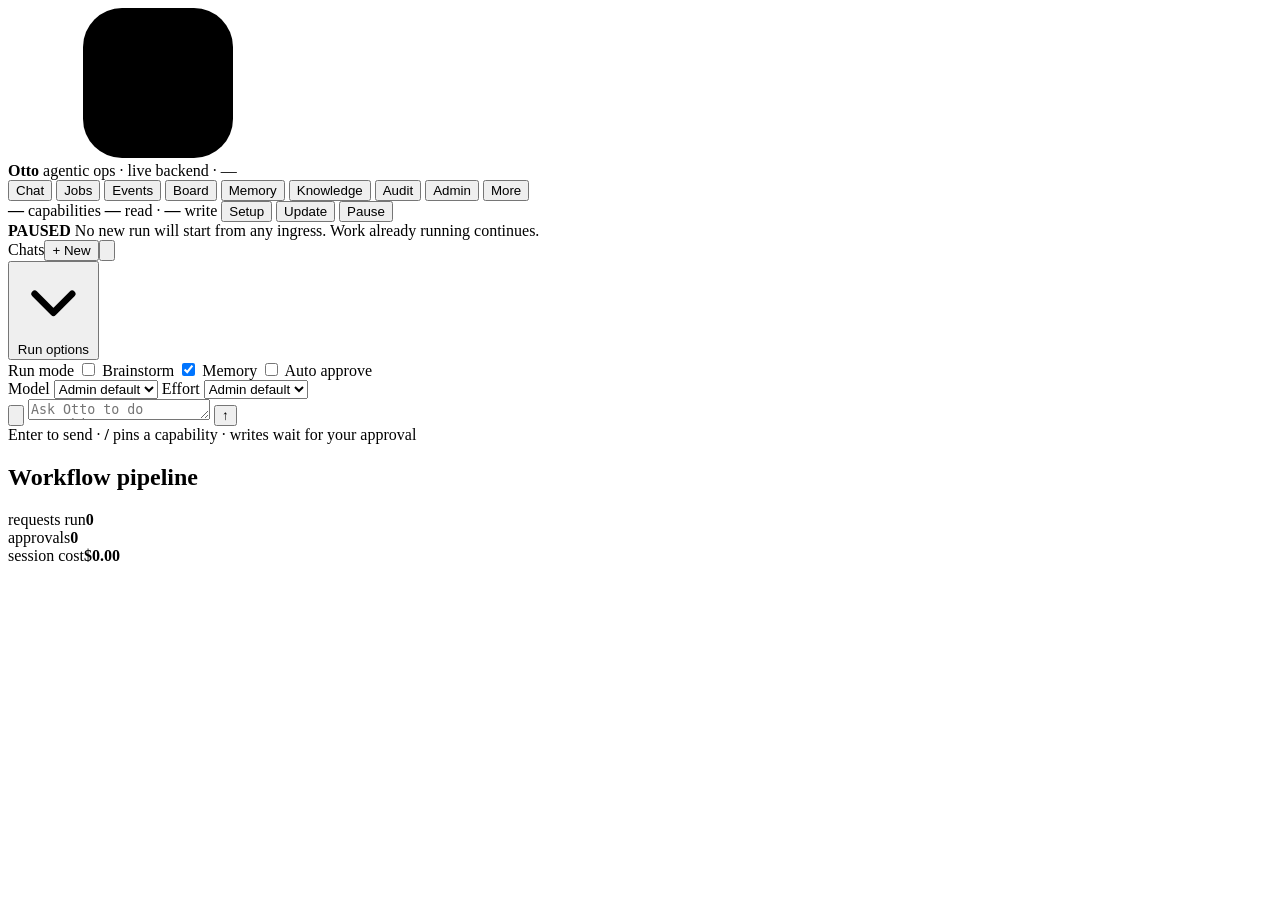
==== web/index.html @ 35f5cbdb "Group chats about one ticket or PR into workstreams, surfaced on the Swarm board" ====
<!doctype html>
<html lang="en">
<head>
<meta charset="utf-8">
<meta name="viewport" content="width=device-width, initial-scale=1, viewport-fit=cover">
<title>Otto — agentic ops</title>
<link rel="icon" href="data:image/svg+xml,%3Csvg xmlns='http://www.w3.org/2000/svg' viewBox='0 0 100 100'%3E%3Crect width='100' height='100' rx='26' fill='%23AF5000'/%3E%3Crect x='26' y='30' width='48' height='52' rx='12' fill='%23FFF9EC'/%3E%3Crect x='36' y='42' width='10' height='26' rx='5' fill='%23AF5000'/%3E%3Crect x='54' y='42' width='10' height='26' rx='5' fill='%23AF5000'/%3E%3Ccircle cx='50' cy='16' r='8' fill='%236B5600'/%3E%3C/svg%3E">
<link rel="stylesheet" href="/css/tokens.css">
<link rel="stylesheet" href="/css/app.css">
<link rel="stylesheet" href="/css/onboarding.css">
<link rel="stylesheet" href="/css/board.css">
<link rel="stylesheet" href="/css/insights.css">
<link rel="stylesheet" href="/css/mobile.css">
<link rel="stylesheet" href="/css/motion.css">
<script src="/js/theme-boot.js"></script>
<script src="/js/mascot-element.js"></script>
</head>
<body>

<!-- The Otto mark, defined once: Otto's face on a pine tile, amber antenna. Every other site
     is a <use href="#mk">, and the favicon in <head> is the same geometry simplified for 16px
     — keep the two in step.

     The mark wears the ACTIVE PALETTE, which is why its three roles are tokens and not the
     brand's pine/cream/amber: tile = --accent, face = --on-accent, antenna = --warn. The
     pairing is not a taste call - --on-accent is DEFINED as the ink that sits on --accent, so
     the face is guaranteed to clear its tile in every theme, present and future. The antenna
     keeps the design's warm accent dot without being a sixth hue.

     Measured across all five themes at 16/28/72px before choosing it: mapping the tile to
     --text instead turns it into a glaring near-white block on the two dark themes (--text
     inverts there), and giving the antenna --on-accent makes it vanish into the face. -->
<svg width="0" height="0" aria-hidden="true" style="position:absolute">
  <symbol id="mk" viewBox="0 0 100 100">
    <rect width="100" height="100" rx="26" fill="var(--accent)"/>
    <g fill="none" stroke="var(--on-accent)" stroke-width="5" stroke-linecap="round" stroke-linejoin="round">
      <path d="M 50 32 L 50 19"/>
      <path d="M 28 42 C 28 37, 31 34, 36 34 L 64 34 C 69 34, 72 37, 72 42 L 72 68 C 72 73, 69 76, 64 76 L 36 76 C 31 76, 28 73, 28 68 Z"/>
      <path d="M 28 50 C 24 49, 22 51, 22 55 C 22 59, 24 61, 28 60"/>
      <path d="M 72 50 C 76 49, 78 51, 78 55 C 78 59, 76 61, 72 60"/>
    </g>
    <circle cx="50" cy="15" r="5" fill="var(--warn)"/>
    <rect x="39.5" y="45" width="7" height="20" rx="3.5" fill="var(--on-accent)"/>
    <rect x="53.5" y="45" width="7" height="20" rx="3.5" fill="var(--on-accent)"/>
  </symbol>
</svg>

<header>
  <svg class="mark" aria-hidden="true"><use href="#mk"/></svg>
  <div class="wordmark">
    <b>Otto</b>
    <span>agentic ops &middot; live backend &middot; <span class="ver" id="ver">&mdash;</span></span>
  </div>
  <nav class="tabs">
    <button class="tab active" data-view="chat">Chat</button>
    <button class="tab" data-view="schedules">Jobs</button>
    <button class="tab" data-view="events">Events</button>
    <button class="tab" data-view="board">Board<span id="tabbadge-board" class="tabbadge" hidden></span></button>
    <button class="tab" data-view="memory">Memory</button>
    <button class="tab" data-view="knowledge">Knowledge</button>
    <button class="tab" data-view="audit">Audit</button>
    <button class="tab" data-view="admin">Admin<span id="tabbadge-admin" class="tabbadge" hidden></span></button>
    <button class="tabmore" id="tab-more" aria-expanded="false">More</button>
  </nav>
  <div class="status">
    <span title="enabled capabilities — Admin → Capabilities lists every discovered one"><b id="n-caps">&mdash;</b> capabilities</span>
    <span title="the enabled capabilities split by risk"><b style="color:var(--accent)" id="n-read">&mdash;</b> read &middot; <b style="color:var(--warn)" id="n-write">&mdash;</b> write</span>
    <span class="factorychip" id="factorychip" hidden>FACTORY</span>
    <button class="obbtn" id="ob-start" title="Re-run onboarding: how you use Otto, a cost profile, what to connect, and a tour">Setup</button>
    <button class="estop updbtn" id="update" title="Check for a new version of Otto">Update</button>
    <button class="estop" id="estop" title="Pause Otto: no new run starts from any ingress — chat, Slack, the board, webhooks or a schedule. Work already running is never killed, so nothing is lost. Use this instead of stopping the service, which strands a live run for up to 20 minutes.">
      <span class="estopdot" aria-hidden="true"></span><span id="estop-label">Pause</span>
    </button>
  </div>
</header>

<div class="estopbar" id="estopbar" role="status">
  <b>PAUSED</b>
  <span>No new run will start from any ingress. Work already running continues.</span>
  <span class="estopwhy" id="estop-why"></span>
</div>

<!-- Refused saves, from any tab. Outside <main> for the same reason the pause bar is: a tab
     switch mid-request must not unmount the one thing telling you the write did not land. -->
<div class="toasts" id="toasts" aria-live="polite"></div>

<!-- Otto himself. Outside <main> on purpose: every tab is a view swap inside <main>, so this
     is the only place he can stand and still be there when you switch. Nothing sets his state
     here or anywhere else except applyMood() - see the mascot block in the script below. -->
<div class="mascot" id="mascot" hidden>
  <div class="mbubble" id="mascot-bubble" title="What Otto is doing right now. Drag him anywhere; double-click sends him back to the corner.">
    <b id="mascot-say">ready</b>
    <span id="mascot-sub"></span>
    <button class="mhide" id="mascot-hide" title="Hide Otto. Admin &rarr; Appearance brings him back.">&times;</button>
  </div>
  <otto-mascot id="mascot-fig" size="104" state="idle" color="var(--accent)" title="Drag me anywhere — double-click to go home."></otto-mascot>
</div>

<main>
  <div class="chatview" id="chatview">
  <aside class="history">
    <div class="histhead"><span>Chats</span><span class="hacts"><button id="new-chat" title="Start a new chat">+ New</button><button class="histtoggle" id="hist-toggle" title="Collapse the chat list" aria-expanded="true"><svg viewBox="0 0 20 20" fill="none" stroke="currentColor" stroke-width="1.8" stroke-linecap="round" stroke-linejoin="round" aria-hidden="true"><path d="M12 5 7 10l5 5"/></svg></button></span></div>
    <div class="histlist" id="histlist"></div>
  </aside>
  <section class="convo">
    <div class="stream" id="stream"></div>
    <div class="composer">
      <div class="sessionbar prbar" id="prbar" hidden></div>
      <div class="sessionbar" id="sessionbar" hidden></div>
      <div class="optpanel" id="optpanel">
        <button class="opthead" id="opt-toggle" aria-expanded="true" title="Collapse these run options">
          <svg viewBox="0 0 20 20" fill="none" stroke="currentColor" stroke-width="1.8" stroke-linecap="round" stroke-linejoin="round" aria-hidden="true"><path d="M5 8l5 5 5-5"/></svg>
          <span>Run options</span><span class="optsum" id="optsum"></span>
        </button>
        <div class="optbar" id="repobar" hidden>
          <div class="optrow">
            <span class="optlabel" title="Otto auto-detects when a request edits one of your repos and runs it in an isolated clone → draft PR. Pick a repo here only to force or override that.">Repo</span>
            <select id="repopick"><option value="">Auto-detect</option></select>
            <span class="repohint">Repo writes run in a clone &rarr; draft PR, code-reviewed automatically</span>
          </div>
          <div class="optrow" id="propts">
            <span class="optlabel">On the draft PR</span>
            <label class="opt off" id="qatoggle" title="After the draft PR opens, run sre-qa against it and loop fix→re-QA until it passes (dev/staging only).">
              <input type="checkbox" id="qacheck" disabled><span class="pill" aria-hidden="true"></span> QA in staging
            </label>
            <span class="opthint" id="prhint">pick a repo first</span>
          </div>
        </div>
        <div class="optbar" id="planbar">
          <div class="optrow">
            <span class="optlabel">Run mode</span>
            <label class="opt" id="bstoggle" title="Think out loud with Otto instead of handing it a task. Pins the built-in brainstorm capability: it argues a position, offers options and asks the question that decides it, in a few sentences — no TLDR, no plan, no approval gate, and no verify pass. Applies when you START a chat; the chat then stays in this mode.">
              <input type="checkbox" id="bscheck"><span class="pill" aria-hidden="true"></span> Brainstorm
            </label>
            <label class="opt" id="memtoggle" title="Include Otto's stored memory (facts, past solutions, behaviour rules) as context for this chat's run. Uncheck to run this chat with no memory recall.">
              <input type="checkbox" id="memcheck" checked><span class="pill" aria-hidden="true"></span> Memory
            </label>
            <label class="opt" id="autoapprovetoggle" title="Otto normally pauses before a write to show you the plan it is about to run and wait for your approval. Turn this on to pre-authorize this chat's writes: no gate, no plan preview — it just executes. Applies to this chat only.">
              <input type="checkbox" id="autoapprove"><span class="pill" aria-hidden="true"></span> Auto approve
            </label>
          </div>
          <div class="optrow">
            <span class="optlabel" title="Override which model executes this chat's run instead of the Admin-configured model. Applies to this chat only — leave on Admin default to follow whatever Admin → Models has set.">Model</span>
            <select id="modelpick"><option value="">Admin default</option></select>
            <span class="optlabel inline" title="How hard the model thinks before answering: higher reasons longer and costs more. Applies to this chat only — leave on Admin default to follow Admin → Runtime settings. Advisory on local models, whose endpoint may accept the value and ignore it.">Effort</span>
            <select id="effortpick" title="How hard the model thinks before answering. Advisory on local models.">
              <option value="">Admin default</option>
              <option value="low">low</option>
              <option value="medium">medium</option>
              <option value="high">high</option>
              <option value="xhigh">xhigh</option>
              <option value="max">max</option>
            </select>
          </div>
        </div>
      </div>
      <div class="slashpop" id="slashpop" hidden></div>
      <div class="attachbar" id="attachbar" hidden></div>
      <div class="field">
        <button class="attachbtn" id="attachbtn" title="Attach files or images (or drop / paste them here)" aria-label="Attach files"><svg viewBox="0 0 20 20" fill="none" stroke="currentColor" stroke-width="1.8" stroke-linecap="round" stroke-linejoin="round" aria-hidden="true"><path d="M16 9.5l-6.1 6.1a3.9 3.9 0 01-5.5-5.5l6.4-6.4a2.6 2.6 0 013.7 3.7L8.1 13.8a1.3 1.3 0 01-1.9-1.9l5.7-5.7"/></svg></button>
        <input type="file" id="attachinput" multiple hidden>
        <textarea id="input" rows="1" placeholder="Ask Otto to do something, or type &ldquo;/&rdquo; to pick a capability&hellip;"></textarea>
        <button class="send" id="send" title="Send">&#8593;</button>
      </div>
      <div class="hint">Enter to send &middot; <b>/</b> pins a capability &middot; <span id="gatehint">writes wait for your approval</span></div>
    </div>
  </section>

  <aside class="rail">
    <h2>Workflow pipeline</h2>
    <div class="pipe" id="pipe"></div>
    <div class="notif" id="chatnotif" hidden title="tasks that finished in chats you weren't watching">
      <div class="nhead"><span class="ndot"></span><b>Finished</b>&nbsp;(<span id="chatnotif-n">0</span>)<span class="nclear">clear</span></div>
      <div class="nlist" id="chatnotif-list"></div>
    </div>
    <div class="ledger">
      <div class="lrow"><span>requests run</span><b id="led-runs">0</b></div>
      <div class="lrow"><span>approvals</span><b id="led-appr">0</b></div>
      <div class="lrow"><span>session cost</span><b class="gold" id="led-cost">$0.00</b></div>
    </div>
  </aside>
  </div>
  <div class="adminview" id="memoryview" hidden></div>
  <div class="adminview" id="knowledgeview" hidden></div>
  <div class="adminview" id="auditview" hidden></div>
  <div class="adminview" id="boardview" hidden></div>
  <div class="adminview" id="schedulesview" hidden></div>
  <div class="adminview" id="eventsview" hidden></div>
  <div class="adminview" id="adminview" hidden></div>
</main>

<div class="modalOverlay" id="cardModal" hidden>
  <div class="modalBox">
    <div class="modalHead">
      <div class="modalTitle" id="cardModalTitle"></div>
      <button class="modalClose" id="cardModalClose" aria-label="Close" title="Close">&times;</button>
    </div>
    <div class="modalBody" id="cardModalBody"></div>
  </div>
</div>

<!-- Config-form modal: every "edit"/"configure" control on Schedules + Events renders its form in
     here (openFormModal), instead of expanding a collapsible block that pushed the list around. -->
<div class="modalOverlay" id="formModal" hidden>
  <div class="modalBox formModalBox">
    <div class="modalHead">
      <div class="modalTitle" id="formModalTitle"></div>
      <button class="modalClose" id="formModalClose" aria-label="Close" title="Close">&times;</button>
    </div>
    <div class="modalBody" id="formModalBody"></div>
  </div>
</div>

<script src="/js/util.js"></script>
<script src="/js/markdown.js"></script>
<script src="/js/modal.js"></script>
<script src="/js/update.js"></script>
<script src="/js/attach.js"></script>
<script src="/js/chat.js"></script>
<script src="/js/tabs.js"></script>
<script src="/js/board.js"></script>
<script src="/js/workstreams.js"></script>
<script src="/js/events.js"></script>
<script src="/js/jobs.js"></script>
<script src="/js/memory.js"></script>
<script src="/js/knowledge.js"></script>
<script src="/js/audit.js"></script>
<script src="/js/share.js"></script>
<script src="/js/admin.js"></script>
<script src="/js/factory.js"></script>
<script src="/js/sessions.js"></script>
<script src="/js/mcptools.js"></script>
<script src="/js/capview.js"></script>
<script src="/js/mascot.js"></script>
<script src="/js/onboarding.js"></script>
<script src="/js/guides.js"></script>
<script src="/js/boot.js"></script>
</body>
</html>
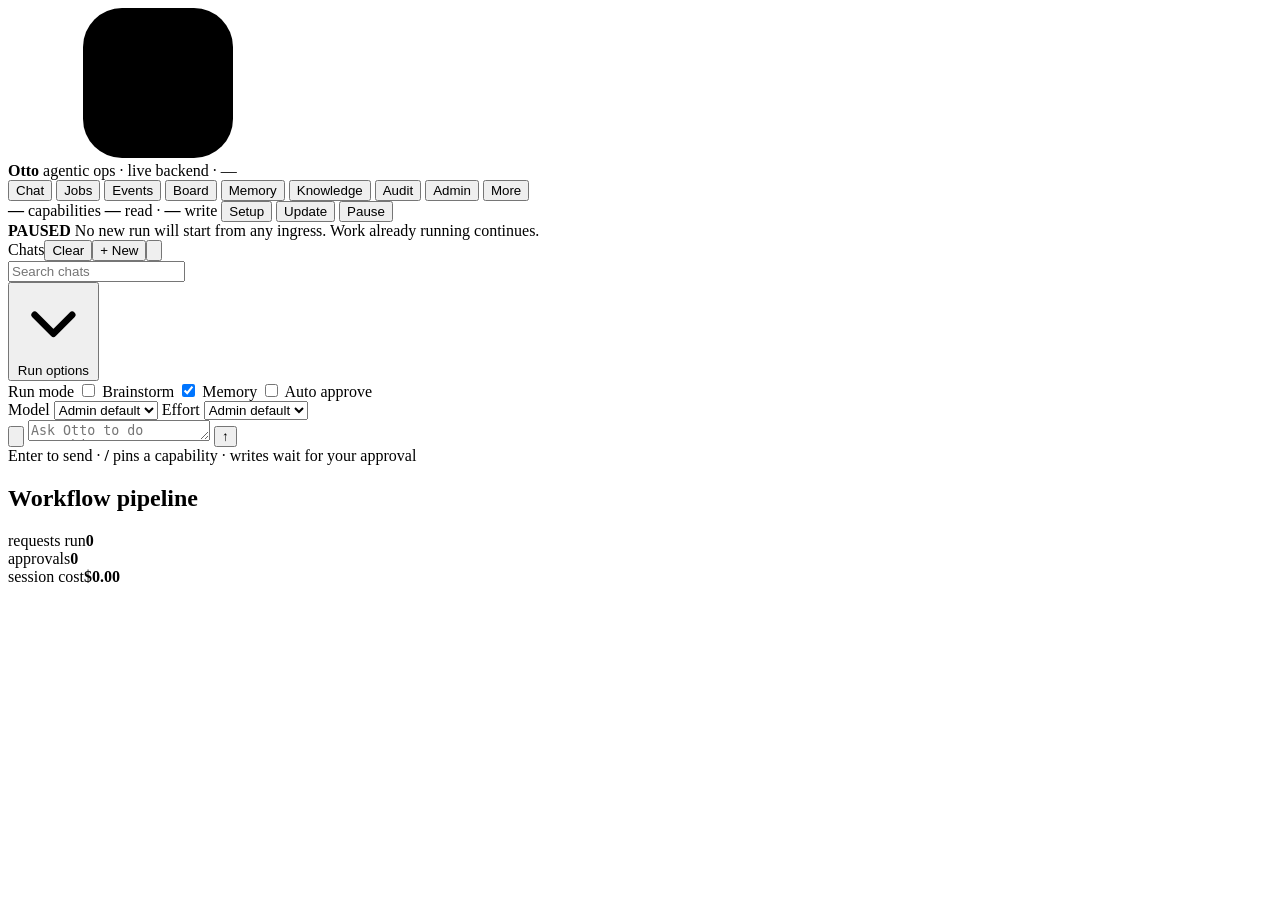
==== commit dfc3bae8: "Add chat search and clear, workstream create/delete, partial snapshot export; reword reattach" ====
--- a/web/index.html
+++ b/web/index.html
@@ -5,6 +5,9 @@
 <meta name="viewport" content="width=device-width, initial-scale=1, viewport-fit=cover">
 <title>Otto — agentic ops</title>
 <link rel="icon" href="data:image/svg+xml,%3Csvg xmlns='http://www.w3.org/2000/svg' viewBox='0 0 100 100'%3E%3Crect width='100' height='100' rx='26' fill='%23AF5000'/%3E%3Crect x='26' y='30' width='48' height='52' rx='12' fill='%23FFF9EC'/%3E%3Crect x='36' y='42' width='10' height='26' rx='5' fill='%23AF5000'/%3E%3Crect x='54' y='42' width='10' height='26' rx='5' fill='%23AF5000'/%3E%3Ccircle cx='50' cy='16' r='8' fill='%236B5600'/%3E%3C/svg%3E">
+<link rel="manifest" href="/manifest.webmanifest">
+<link rel="apple-touch-icon" href="/icons/otto-180.png">
+<meta name="theme-color" content="#AF5000">
 <link rel="stylesheet" href="/css/tokens.css">
 <link rel="stylesheet" href="/css/app.css">
 <link rel="stylesheet" href="/css/onboarding.css">
@@ -99,7 +102,8 @@
 <main>
   <div class="chatview" id="chatview">
   <aside class="history">
-    <div class="histhead"><span>Chats</span><span class="hacts"><button id="new-chat" title="Start a new chat">+ New</button><button class="histtoggle" id="hist-toggle" title="Collapse the chat list" aria-expanded="true"><svg viewBox="0 0 20 20" fill="none" stroke="currentColor" stroke-width="1.8" stroke-linecap="round" stroke-linejoin="round" aria-hidden="true"><path d="M12 5 7 10l5 5"/></svg></button></span></div>
+    <div class="histhead"><span>Chats</span><span class="hacts"><button id="clear-chats" title="Delete every chat except pinned and running ones">Clear</button><button id="new-chat" title="Start a new chat">+ New</button><button class="histtoggle" id="hist-toggle" title="Collapse the chat list" aria-expanded="true"><svg viewBox="0 0 20 20" fill="none" stroke="currentColor" stroke-width="1.8" stroke-linecap="round" stroke-linejoin="round" aria-hidden="true"><path d="M12 5 7 10l5 5"/></svg></button></span></div>
+    <div class="histsearch"><input type="search" id="hist-q" placeholder="Search chats" aria-label="Search chats" title="Matches titles, capabilities, workstreams and message text" autocomplete="off"></div>
     <div class="histlist" id="histlist"></div>
   </aside>
   <section class="convo">
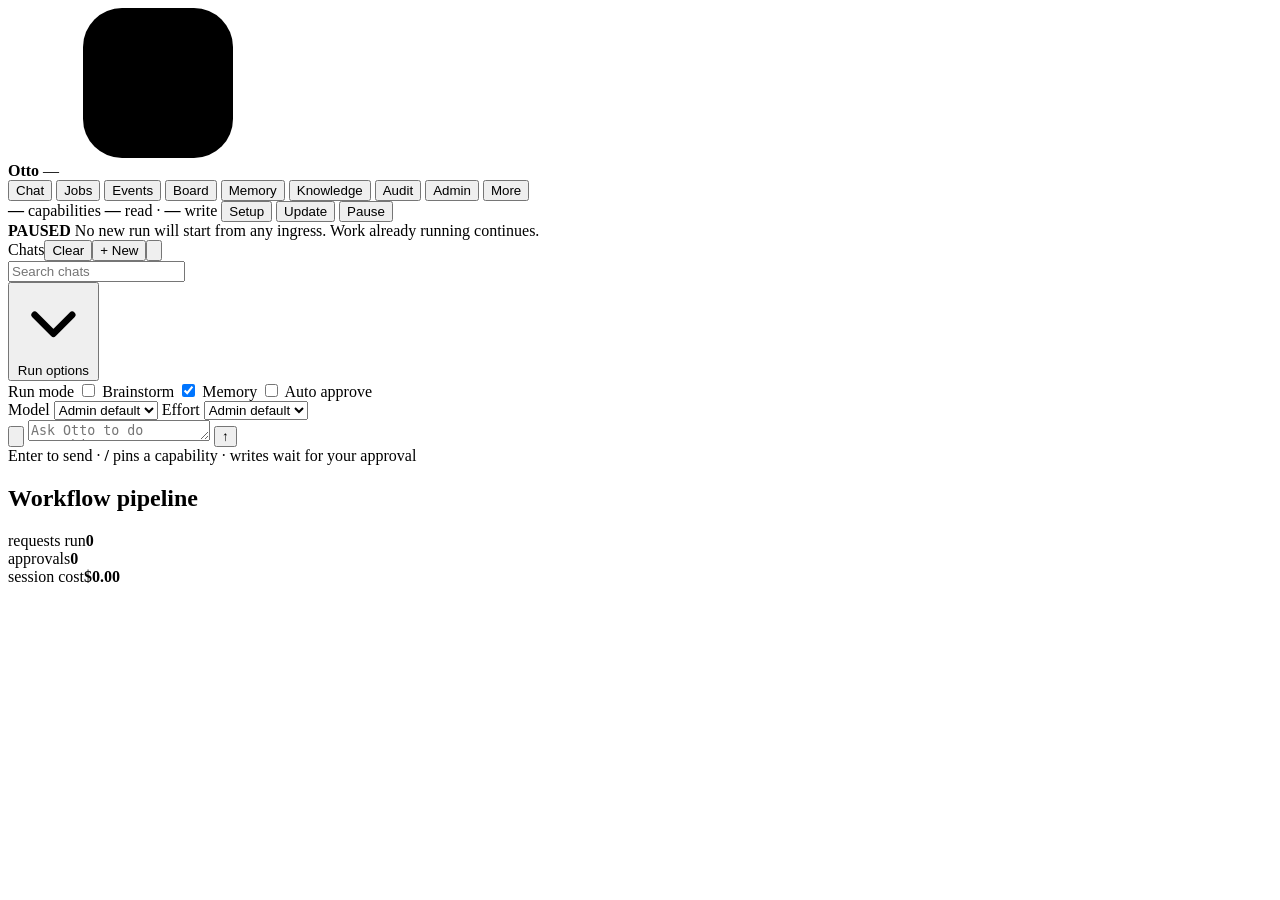
==== commit 78cbb7df: "Keep the chat list's message count visible and drop the header tagline" ====
--- a/web/index.html
+++ b/web/index.html
@@ -52,7 +52,7 @@
   <svg class="mark" aria-hidden="true"><use href="#mk"/></svg>
   <div class="wordmark">
     <b>Otto</b>
-    <span>agentic ops &middot; live backend &middot; <span class="ver" id="ver">&mdash;</span></span>
+    <span><span class="ver" id="ver">&mdash;</span></span>
   </div>
   <nav class="tabs">
     <button class="tab active" data-view="chat">Chat</button>
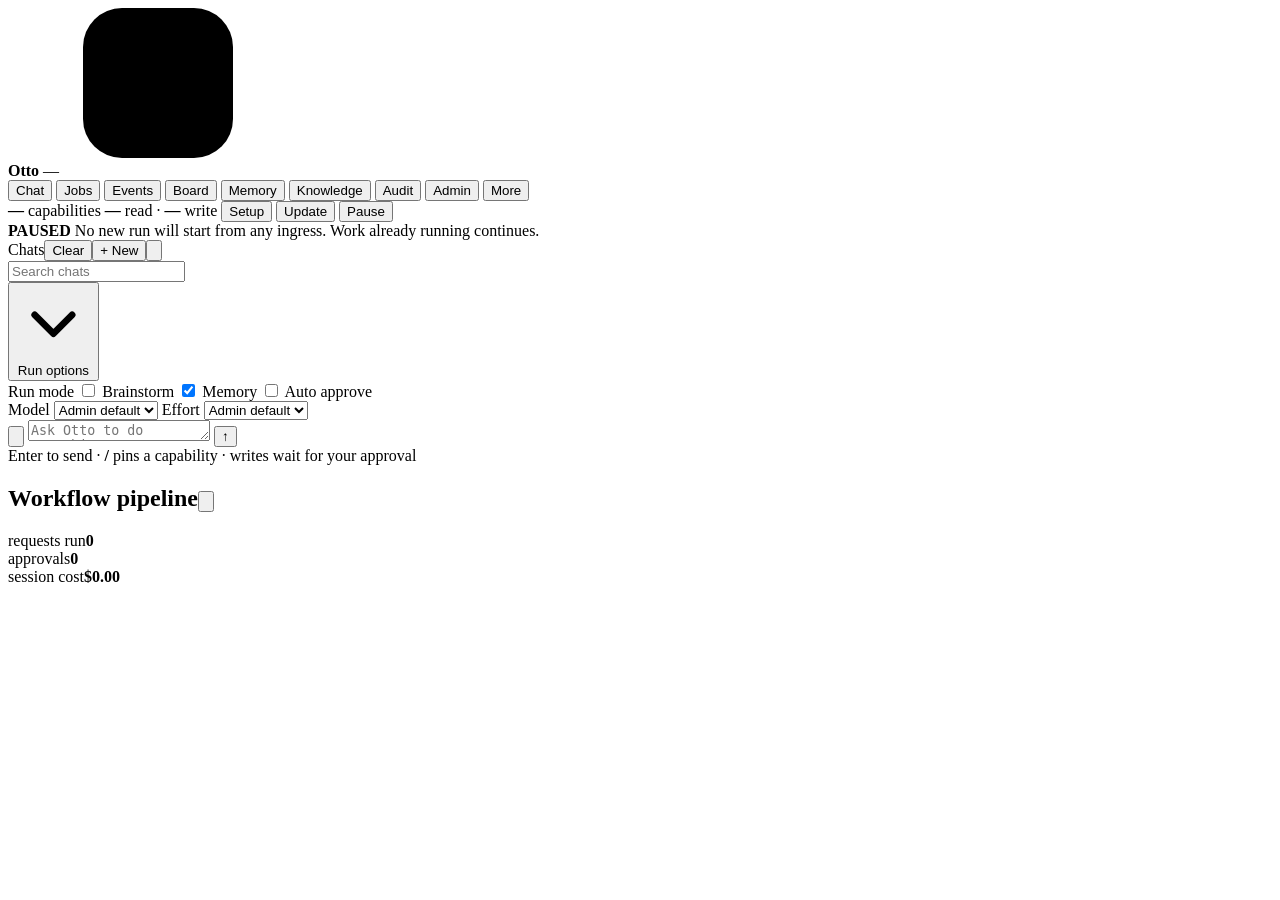
==== commit 0d0c778b: "restyle the header, add five themes and tidy chat, memory, audit and mascot layout" ====
--- a/web/index.html
+++ b/web/index.html
@@ -13,6 +13,7 @@
 <link rel="stylesheet" href="/css/onboarding.css">
 <link rel="stylesheet" href="/css/board.css">
 <link rel="stylesheet" href="/css/insights.css">
+<link rel="stylesheet" href="/css/layout.css">
 <link rel="stylesheet" href="/css/mobile.css">
 <link rel="stylesheet" href="/css/motion.css">
 <script src="/js/theme-boot.js"></script>
@@ -171,7 +172,7 @@
   </section>
 
   <aside class="rail">
-    <h2>Workflow pipeline</h2>
+    <h2><span>Workflow pipeline</span><button class="railtoggle" id="rail-toggle" title="Collapse the pipeline" aria-expanded="true"><svg viewBox="0 0 20 20" fill="none" stroke="currentColor" stroke-width="1.8" stroke-linecap="round" stroke-linejoin="round" aria-hidden="true"><path d="M8 5l5 5-5 5"/></svg></button></h2>
     <div class="pipe" id="pipe"></div>
     <div class="notif" id="chatnotif" hidden title="tasks that finished in chats you weren't watching">
       <div class="nhead"><span class="ndot"></span><b>Finished</b>&nbsp;(<span id="chatnotif-n">0</span>)<span class="nclear">clear</span></div>
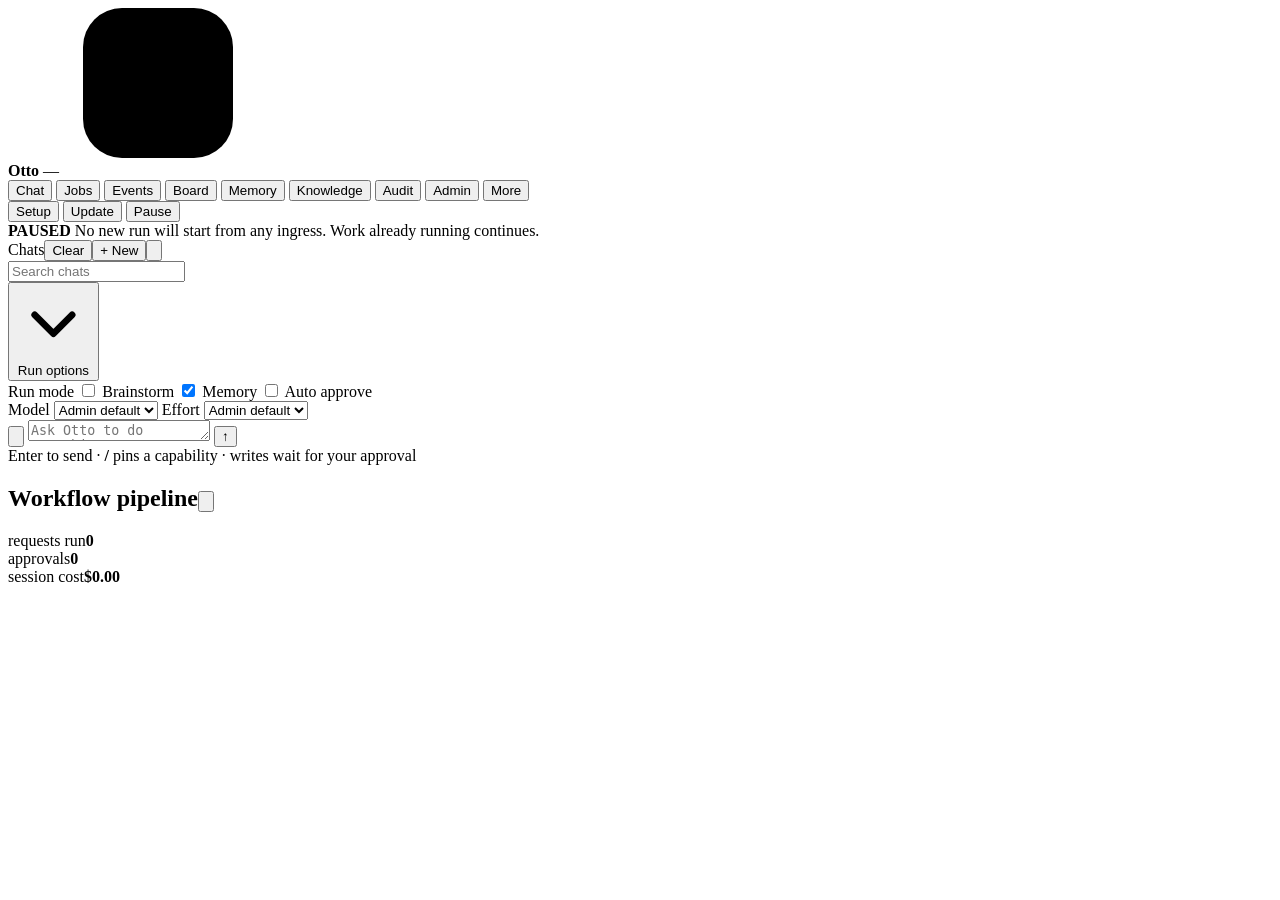
==== commit 3586fd58: "Drop the header capability chips and fix the invisible FACTORY chip The capability-count chips carri" ====
--- a/web/index.html
+++ b/web/index.html
@@ -67,8 +67,6 @@
     <button class="tabmore" id="tab-more" aria-expanded="false">More</button>
   </nav>
   <div class="status">
-    <span title="enabled capabilities — Admin → Capabilities lists every discovered one"><b id="n-caps">&mdash;</b> capabilities</span>
-    <span title="the enabled capabilities split by risk"><b style="color:var(--accent)" id="n-read">&mdash;</b> read &middot; <b style="color:var(--warn)" id="n-write">&mdash;</b> write</span>
     <span class="factorychip" id="factorychip" hidden>FACTORY</span>
     <button class="obbtn" id="ob-start" title="Re-run onboarding: how you use Otto, a cost profile, what to connect, and a tour">Setup</button>
     <button class="estop updbtn" id="update" title="Check for a new version of Otto">Update</button>
